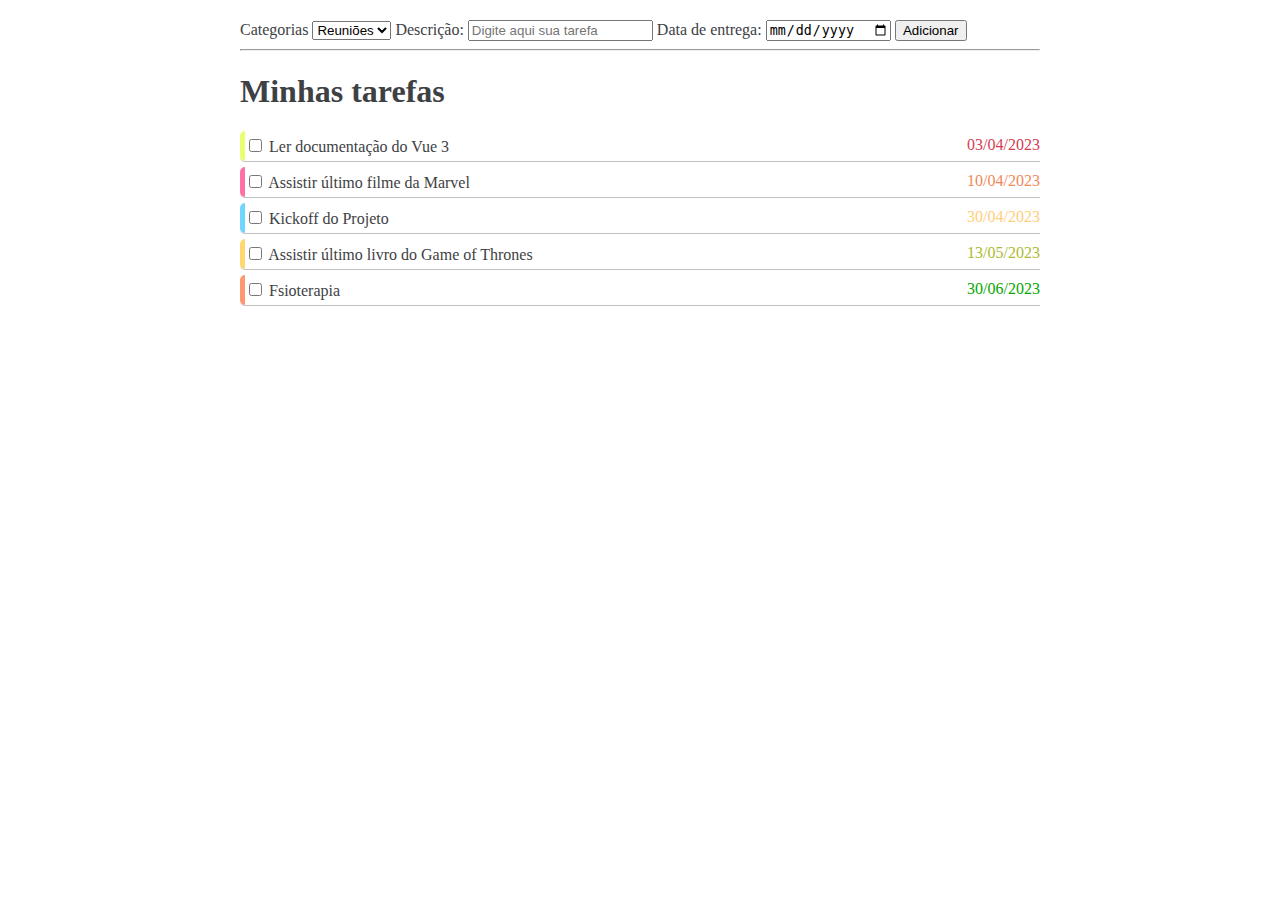
==== index.html @ b599a547 "Primeira versão, somente HTML e CSS" ====
<!DOCTYPE html>
<html lang="en">
<head>
  <meta charset="UTF-8">
  <meta http-equiv="X-UA-Compatible" content="IE=edge">
  <meta name="viewport" content="width=device-width, initial-scale=1.0">
  <link href="css/todo.css" rel="stylesheet">
  <title>Document</title>
</head>
<body>
  <main>
    <form action="">
      <label for="categorais">Categorias</label>
      <select name="categorias" id="categorias">
        <option value="reunioes">Reuniões</option>
        <option value="saude">Saúde</option>
        <option value="lazer">Lazer</option>
        <option value="leitura">Leitura</option>
        <option value="estudo">Estudo</option>
      </select>
  
      <label for="descricao">
        Descrição:
      </label>
      <input type="text" name="descricao" id="descricao" placeholder="Digite aqui sua tarefa" required>
  
      <label for="data">
        Data de entrega:
      </label>
      <input type="date" name="data" id="data">
  
      <input type="submit" value="Adicionar">
    </form>
  
    <hr>
  
    <section>
      <h1>Minhas tarefas</h1>
  
      <ul class="tarefas">
        <li>
          <div class="estudo">
            <input type="checkbox" name="" id="t1">
            <label for="t1">Ler documentação do Vue 3</label>
            <time time="2023-04-03" class="atrasada">03/04/2023</time>
          </div>
        </li>
        <li>
          <div class="lazer">
            <input type="checkbox" name="" id="t2">
            <label for="t2">Assistir último filme da Marvel</label>
            <time time="2023-04-10" class="urgente">10/04/2023</time>
          </div>
        </li>
        <li>
          <div class="reunioes">
            <input type="checkbox" name="" id="t3">
            <label for="t3">Kickoff do Projeto</label>
            <time time="2023-04-30" class="semana">30/04/2023</time>
          </div>
        </li>
        <li>
          <div class="leitura">
            <input type="checkbox" name="" id="t4">
            <label for="t4">Assistir último livro do Game of Thrones</label>
            <time time="2023-05-13" class="mes">13/05/2023</time>
          </div>
        </li>
        <li>
          <div class="saude">
            <input type="checkbox" name="" id="t5">
            <label for="t5">Fsioterapia</label>
            <time time="2023-06-30" class="meses">30/06/2023</time>
          </div>
        </li>
      </ul>
    </section>
  </main>
</body>
</html>
---- css/todo.css ----
main {
  max-width: 800px;
  margin: 20px auto;
  color: #3e4144;
}

ul.tarefas {
  padding-left: 0px;
  list-style: none;
}

input:checked + label {
  text-decoration: line-through;
}

li, div {
  border-bottom-left-radius: 5px;
}

li {
  margin: 5px 0;
  border-bottom: 1px solid silver;

}

div {
  padding: 5px 0;
  border-left: 5px solid;
  border-top-left-radius: 5px;
}

.reunioes {
  border-color:  #70d6ffff;
}

.lazer {
  border-color:  #ff70a6ff;
}

.saude {
  border-color:  #ff9770ff;
}

.leitura {
  border-color:  #ffd670ff;
}

.estudo {
  border-color:  #e9ff70ff;
}

time {
  float: right;
}

.meses {
  color: #06a600
}

.mes {
color: #adba2f
}

.semana {
  color: #ffce7a;
}

.urgente {
  color: #f18956;
}

.atrasada {
  color: #d43d51;
}
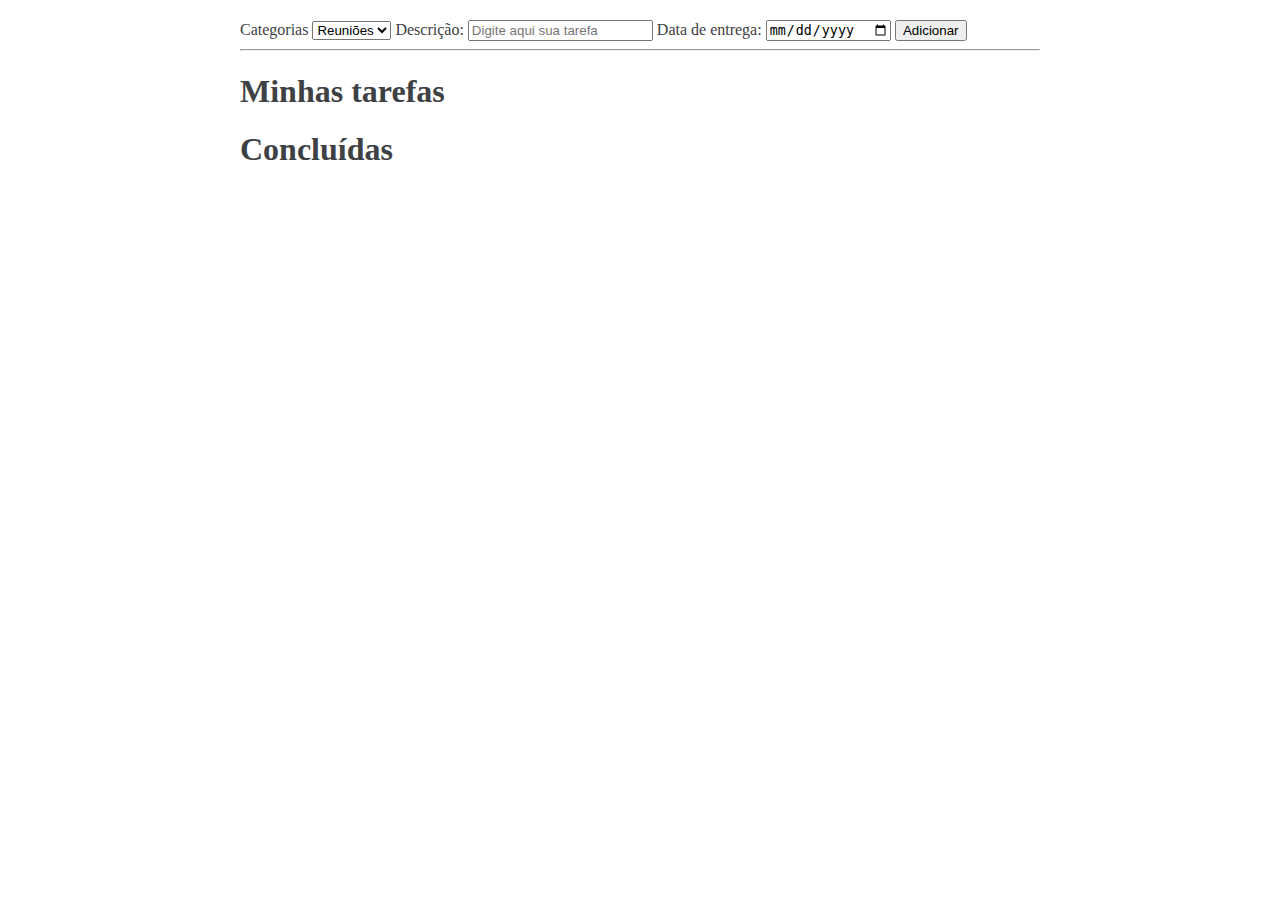
==== commit 53b252da: "Versão funcional da Todo usando Typescript" ====
--- a/index.html
+++ b/index.html
@@ -8,8 +8,8 @@
   <title>Document</title>
 </head>
 <body>
-  <main>
-    <form action="">
+  <main id="app">
+    <form action="" id="form">
       <label for="categorais">Categorias</label>
       <select name="categorias" id="categorias">
         <option value="reunioes">Reuniões</option>
@@ -36,45 +36,14 @@
   
     <section>
       <h1>Minhas tarefas</h1>
-  
-      <ul class="tarefas">
-        <li>
-          <div class="estudo">
-            <input type="checkbox" name="" id="t1">
-            <label for="t1">Ler documentação do Vue 3</label>
-            <time time="2023-04-03" class="atrasada">03/04/2023</time>
-          </div>
-        </li>
-        <li>
-          <div class="lazer">
-            <input type="checkbox" name="" id="t2">
-            <label for="t2">Assistir último filme da Marvel</label>
-            <time time="2023-04-10" class="urgente">10/04/2023</time>
-          </div>
-        </li>
-        <li>
-          <div class="reunioes">
-            <input type="checkbox" name="" id="t3">
-            <label for="t3">Kickoff do Projeto</label>
-            <time time="2023-04-30" class="semana">30/04/2023</time>
-          </div>
-        </li>
-        <li>
-          <div class="leitura">
-            <input type="checkbox" name="" id="t4">
-            <label for="t4">Assistir último livro do Game of Thrones</label>
-            <time time="2023-05-13" class="mes">13/05/2023</time>
-          </div>
-        </li>
-        <li>
-          <div class="saude">
-            <input type="checkbox" name="" id="t5">
-            <label for="t5">Fsioterapia</label>
-            <time time="2023-06-30" class="meses">30/06/2023</time>
-          </div>
-        </li>
+      <ul class="tarefas" id="tarefas">
       </ul>
     </section>
+    <section>
+      <h1>Concluídas</h1>
+      <ul class="tarefas" id="concluidas"></ul>
+    </section>
   </main>
+  <script src="js/solucao.js"></script>
 </body>
 </html>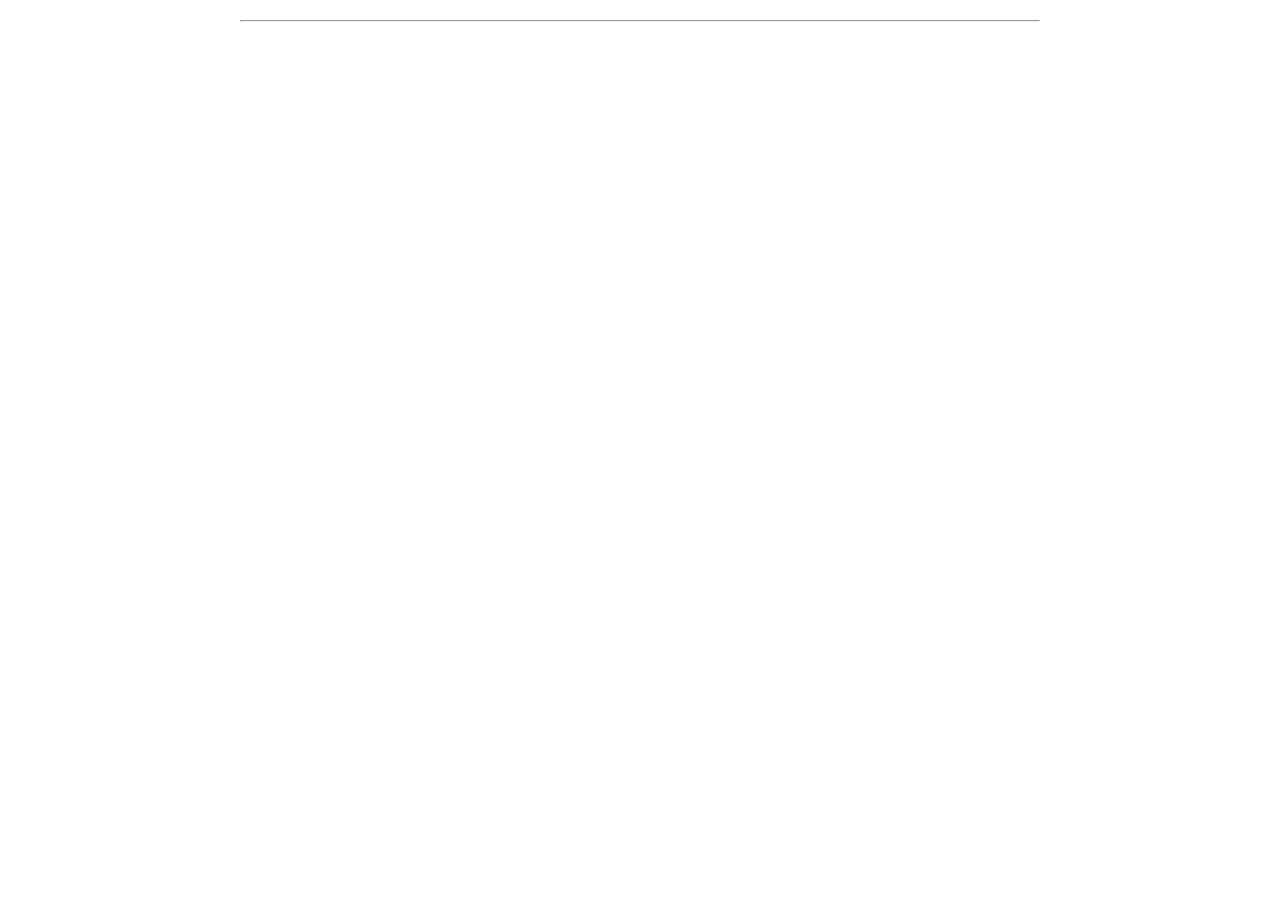
==== commit 2199cfdb: "Tornando a versão com Vue a versão padrão" ====
--- a/index.html
+++ b/index.html
@@ -9,41 +9,22 @@
 </head>
 <body>
   <main id="app">
-    <form action="" id="form">
-      <label for="categorais">Categorias</label>
-      <select name="categorias" id="categorias">
-        <option value="reunioes">Reuniões</option>
-        <option value="saude">Saúde</option>
-        <option value="lazer">Lazer</option>
-        <option value="leitura">Leitura</option>
-        <option value="estudo">Estudo</option>
-      </select>
-  
-      <label for="descricao">
-        Descrição:
-      </label>
-      <input type="text" name="descricao" id="descricao" placeholder="Digite aqui sua tarefa" required>
-  
-      <label for="data">
-        Data de entrega:
-      </label>
-      <input type="date" name="data" id="data">
-  
-      <input type="submit" value="Adicionar">
-    </form>
-  
+
+    <task-form @newtask="addTask"></task-form>
     <hr>
   
     <section>
-      <h1>Minhas tarefas</h1>
-      <ul class="tarefas" id="tarefas">
-      </ul>
+      <task-list title="Minhas tarefas" emptymsg="Nenhuma tarefa cadastrada!" :tasks="todoTasks" @delete="removeTask"></task-list>
     </section>
+    
     <section>
-      <h1>Concluídas</h1>
-      <ul class="tarefas" id="concluidas"></ul>
+      <task-list title="Concluídas" emptymsg="Nenhuma tarefa concluída!" :tasks="concludedTasks" @delete="removeTask"></task-list>
     </section>
+
+    <todo-summary :tasks="nTasks" :concludedtasks="nConcludedTasks">
+
   </main>
-  <script src="js/solucao.js"></script>
+  <script src="https://unpkg.com/vue@3/dist/vue.global.js"></script>
+  <script src="js/solucaoVue.js"></script>
 </body>
 </html>--- a/css/todo.css
+++ b/css/todo.css
@@ -9,8 +9,28 @@
   list-style: none;
 }
 
-input:checked + label {
-  text-decoration: line-through;
+label {
+  position: relative;
+  color: inherit;
+  text-decoration: none;
+}
+
+label::before {
+  content: "";
+  position: absolute;
+  display: block;
+  width: 100%;
+  height: 1px;
+  bottom: 50%;
+  left: 0;
+  background-color: #3e4144;
+  transform: scaleX(0);
+  transform-origin: top left;
+  transition: transform 0.3s ease;
+}
+
+input:checked + label::before {
+  transform: scaleX(1);
 }
 
 li, div {
@@ -51,28 +71,49 @@
 
 time {
   float: right;
+  color: #06a600;
+  margin-right: 10px;
 }
 
-.meses {
-  color: #06a600
+time.plural::after {
+  content: 's';
 }
 
-.mes {
-color: #adba2f
-}
-
-.semana {
-  color: #ffce7a;
-}
-
-.urgente {
-  color: #f18956;
-}
-
-.atrasada {
+time.late {
   color: #d43d51;
 }
 
+time.late.plural::after {
+  content: 's ago';
+}
 
+.sumario {
+  text-align: center;
+  color: white;
+  font-weight: bold;
+}
 
+.bar {
+  display: block;
+  border-radius: 5px;
+  background: repeating-linear-gradient(
+  45deg,
+  #606dbc,
+  #606dbc 10px,
+  #465298 10px,
+  #465298 20px
+  );
+  transition: width 0.2s ease;
+}
 
+button {
+  float: right;
+  color: white;
+  border-radius: 10px;
+  border-color: transparent;
+  background-color:  #d43d51;
+}
+
+button:hover {
+  background-color:  #ea7787;
+}
